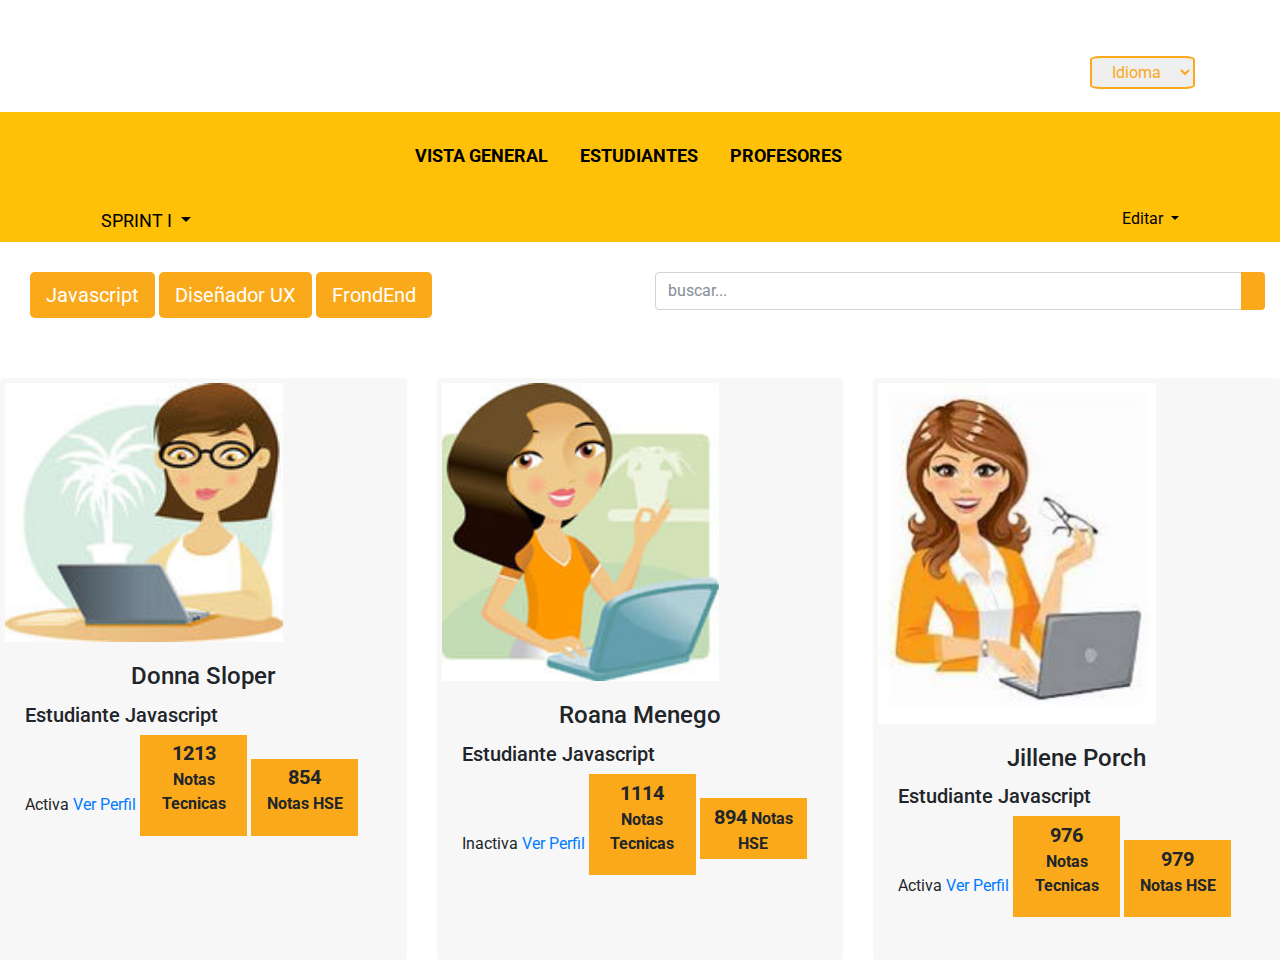
==== estudiantes.html @ 53c3c230 "subiendo index estudiantes" ====
<!DOCTYPE html>
<html>
  <head>
    <meta charset="utf-8">
    <title>Data Dashboard</title>
    <link rel="stylesheet" href="css/main2.css">
    <link rel="stylesheet" type="text/css" href="assets/bootstrap/css/bootstrap.min.css">
    <link href="https://fonts.googleapis.com/css?family=Roboto:900,400" rel="stylesheet">
  </head>
  <body>
    <header>
      <div class="container cabeza">
        <div class="logo">
          <img src="assets/images/logo-laboratoria.svg" alt="">
        </div>
       <!--Boton de idioma-->
        <select name="select" class="idioma nav-item dropdown">
          <option value="" disabled selected hidden>Idioma</option>
          <option value="value1">Ingles</option>
          <option value="value2">Español</option> 
          <option value="value3">Portugues</option>
        </select>
      </div>
    </header> 
    <section class="fondo">
      <div class="container">
        <ul class="menu nav justify-content-center">
          <li class="nav-item">
            <a class="nav-link active" href="index.html">VISTA GENERAL</a>
          </li>
          <li class="nav-item">
            <a class="nav-link" href="estudiantes.html">ESTUDIANTES</a>
          </li>
          <li class="nav-item">
            <a class="nav-link" href="#">PROFESORES</a>
          </li>
        </ul>
        <div class="nav-item dropdown buscar">
          <a class="nav-link dropdown-toggle" href="#" id="navbarDropdown" role="button" onclick="buscar()" data-toggle="dropdown" aria-haspopup="true" aria-expanded="false"> SPRINT I </a>
          <div id="navBuscador">
          </div>
        </div>
        <div class="nav-item dropdown editar">
          <a class="nav-link dropdown-toggle" href="#" id="navbarDropdown" role="button" onclick="editar()" data-toggle="dropdown" aria-haspopup="true" aria-expanded="false"> Editar </a>
          <div id="navEditar">
          </div>
        </div>
      </div>
    </section>
    <!--section 2 buscador-->
    <section>
   <div class=" buscador col-lg-6">
    <div class="input-group">
     <input type="text" class="form-control" placeholder="buscar..." aria-label="Search for..." >
      <span class="input-group-btn">
        <button class="btn btn-secondary" type="button"><i class="fa fa-search" aria-hidden="true" ::before></i></button>
      </span>
    </div>
  </div>
</div>
<!--section 3 Menu de estudiantes-->
<section>
  <div class="menuH">
  <button type="button" class="btn btn-primary btn-lg">Javascript</button>
<button type="button" class="btn btn-secondary btn-lg">Diseñador UX</button>
<button type="button" class="btn btn-secondary btn-lg">FrondEnd</button>
</div>
        
</section>

<!--section 4  Ficha Alumnas-->
<section class="Alumnas">
<div class="card-deck">
<div class="card">
  <img class="card-img-top" src="assets/images/estudiante1.jpg" alt="Card image cap">
    <div class="card-body">
      <h4 class="card-title">Donna Sloper</h4>
      <h5>Estudiante Javascript</h4>
        <span>Activa</span>
        <a href="">Ver Perfil</a>
  <div class="notasTech">
  <span class="nota">1213</span>
  <p class="title2">Notas Tecnicas</p>
  </div>
  <div class="notasHse">
  <span class="nota">854</span>
  <p class="title2">Notas HSE</p>

  </div>
    </div>
  </div>

  <div class="card">
  <img class="card-img-top" src="assets/images/estudiante2.jpg" alt="Card image cap">
    <div class="card-body">
      <h4 class="card-title">Roana Menego</h4>
      <h5>Estudiante Javascript</h4>
        <span>Inactiva</span>
        <a href="">Ver Perfil</a>
  <div class="notasTech">
    <span class="nota">1114</span>
  <p class="title2">Notas Tecnicas</p>
  </div>

  <div class="notasHse">
    <span class="nota">894</span>
    <span class="title2">Notas HSE</span>
      </div>
  </div>
</div>

  <div class="card">
  <img class="card-img-top" src="assets/images/estudiante3.jpg" alt="Card image cap">
    <div class="card-body">
      <h4 class="card-title">Jillene Porch</h4>
      <h5>Estudiante Javascript</h4>
        <span>Activa</span>
        <a href="">Ver Perfil</a>
  <div class="notasTech">
    <span class="nota">976</span>
  <p class="title2">Notas Tecnicas</p>
  
  </div>
  <div class="notasHse">
      <span class="nota">979</span>
  <p class="title2">Notas HSE</p>
    </div>
  </div>
</div>
</section>
    
    <!-- funciones math -->
    <script src="./js/math_js/math.js"></script>
    <!-- graficos JS -->
    <script src="./js/graphic/highcharts.js"></script>
    <!-- Base de datos -->
    <script src="./js/data.js"></script>
    <!-- Aquí va tus archivos JS -->
    <script src="./js/graphic.js"></script>
    <script src="./js/app.js"></script>
    <!--enlace a iconos-->
    <script src="http://use.fontawesome.com/7873633050.js"></script>
  </body>
</html>
---- css/main2.css ----
*{
	margin:0;
	padding: 0;
}
.cabeza{
 	overflow: hidden;
 }
.logo{
	width: 15%;
	display: inline-block;
	margin-left: 40%;
	margin-top: 2%; 
}
.idioma {
	margin-top: 5%;
	margin-bottom: 2%; 
	float: right;
	margin-top: 5%;
	margin-bottom: 2%; 
	float: right;
	border:  2px solid #F9A91A;
	border-radius: 10%; 
	color: #F9A91A;
	padding: 0.4%;
	text-align: center;

}
.idioma:focus{
	outline-style: none;
}

/*section segunda parte, navegador*/ 

.fondo{
	background: #FFC107;
	overflow: hidden;
}
.menu{
    padding: 2%;
    font-family: 'Roboto', sans-serif;
    font-weight: bolder;
    font-size: 18px;
    color: white;
}
.nav-item:{
	border-bottom-color: #7f5406;
}
.nav-link{
	color: #000;
}

.nav-link:hover{
	color:#FFFFFF;
	text-decoration-color: #000 !important;
}
.editar{
	background: #FFC107;
	border: none; 
	float: right;
}
.editar:focus{
	outline-style: none;
}
.editar option{
	background: #FFF;
}

.buscar{
	float: left;
	font-size: 18px;
}

#navBuscador{
	position: fixed;
	z-index: 5;
}
#navEditar{
	position: fixed;
	z-index: 5;

}
/*parte html estudiantes*/
.buscador{
	float: right;
	padding: 30px;
	
}

.tarjeta{
	padding: 12px;
}
.card{
	border: none!important;
	background-color:#F7F7F7 !important;
	padding: 5px;
}
.custom-control-indicator{
	background-color:#F9A91A !important; 
}
.card-title{
	text-align: center;
}
.notasTech{
	background-color:#F9A91A;
	font-size:16px;
	font-weight: bold;
	width: 30%;
	text-align: center;
	padding: 1%;
	margin-bottom: 5%;
	display: inline-block;
}
.notasHse{
	background-color:#F9A91A;
	font-size:16px;
	font-weight: bold;
	width: 30%;
	text-align: center;
	padding: 1%;
	display: inline-block;
}
.nota{
	font-size: 20px;
}
.menuH{
	padding: 30px;
	
}
.btn{
	background-color: #F9A91A !important;
	border: none !important;
}
.Alumnas{
	padding-top: 30px;
}
.card-img-top{
	width: 70% !important;

}
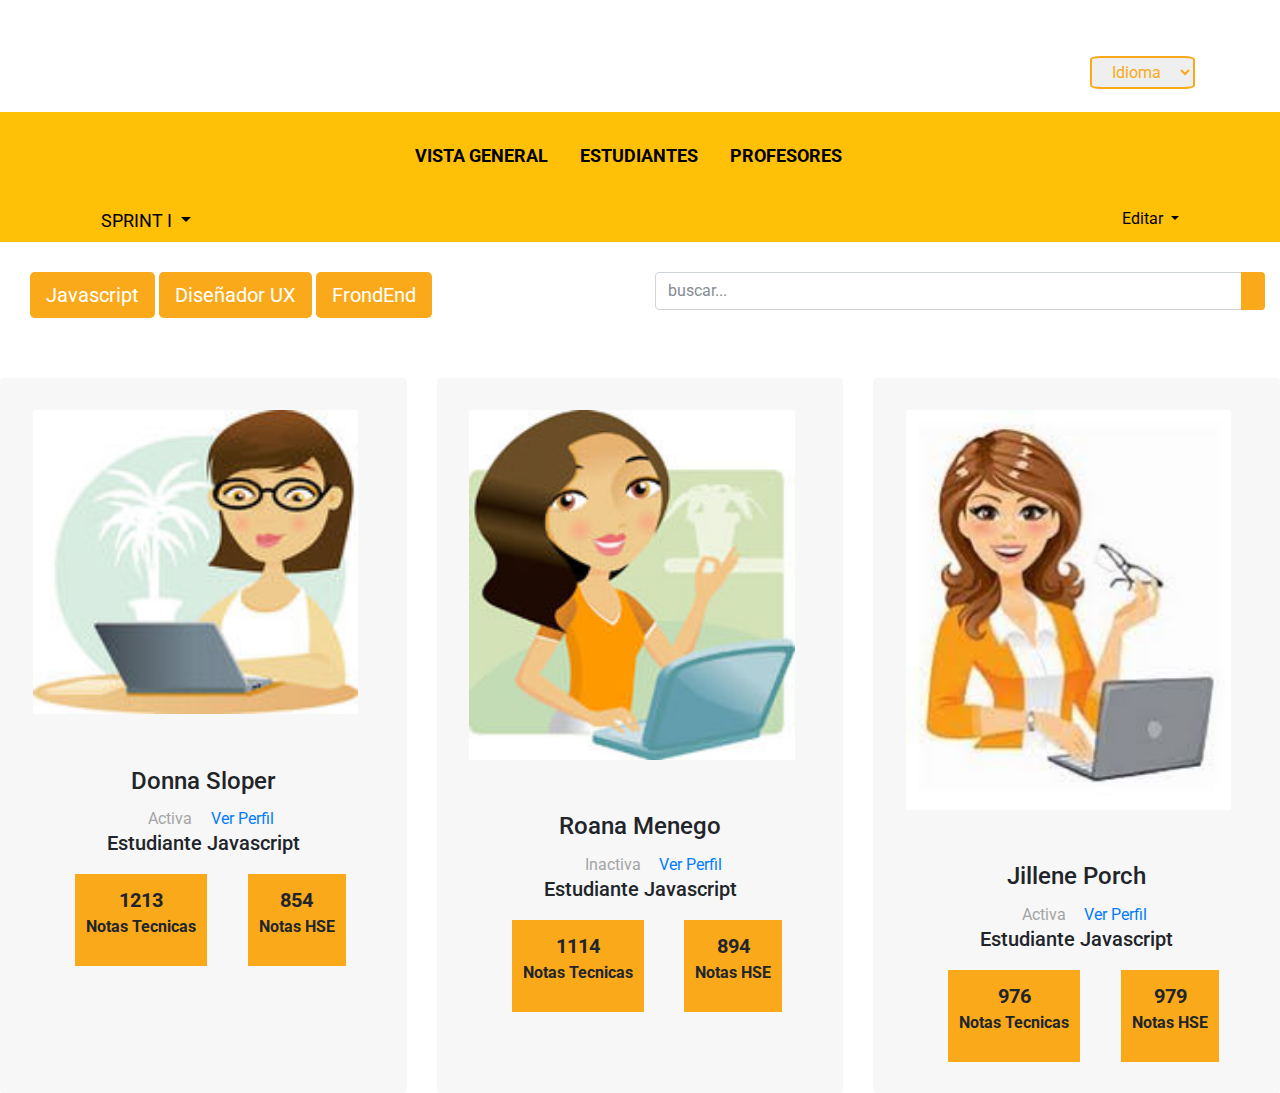
==== commit d07dd416: "Merge branch 'master' of https://github.com/carolina-silvag/data-dashboard" ====
--- a/estudiantes.html
+++ b/estudiantes.html
@@ -75,9 +75,9 @@
   <img class="card-img-top" src="assets/images/estudiante1.jpg" alt="Card image cap">
     <div class="card-body">
       <h4 class="card-title">Donna Sloper</h4>
-      <h5>Estudiante Javascript</h4>
-        <span>Activa</span>
-        <a href="">Ver Perfil</a>
+      <span class="status">Activa</span><a class="perfil" href="">Ver Perfil</a>
+      <h5 class="subtitulo">Estudiante Javascript</h4>
+        
   <div class="notasTech">
   <span class="nota">1213</span>
   <p class="title2">Notas Tecnicas</p>
@@ -94,17 +94,15 @@
   <img class="card-img-top" src="assets/images/estudiante2.jpg" alt="Card image cap">
     <div class="card-body">
       <h4 class="card-title">Roana Menego</h4>
-      <h5>Estudiante Javascript</h4>
-        <span>Inactiva</span>
-        <a href="">Ver Perfil</a>
+      <span class="status">Inactiva</span><a class="Perfil" href="">Ver Perfil</a>
+      <h5 class="subtitulo">Estudiante Javascript</h4>
   <div class="notasTech">
     <span class="nota">1114</span>
   <p class="title2">Notas Tecnicas</p>
   </div>
-
   <div class="notasHse">
     <span class="nota">894</span>
-    <span class="title2">Notas HSE</span>
+    <p class="title2">Notas HSE</p>
       </div>
   </div>
 </div>
@@ -113,13 +111,11 @@
   <img class="card-img-top" src="assets/images/estudiante3.jpg" alt="Card image cap">
     <div class="card-body">
       <h4 class="card-title">Jillene Porch</h4>
-      <h5>Estudiante Javascript</h4>
-        <span>Activa</span>
-        <a href="">Ver Perfil</a>
+      <span class="status">Activa</span><a class="perfil" href="">Ver Perfil</a>
+      <h5 class="subtitulo">Estudiante Javascript</h4>   
   <div class="notasTech">
     <span class="nota">976</span>
   <p class="title2">Notas Tecnicas</p>
-  
   </div>
   <div class="notasHse">
       <span class="nota">979</span>
--- a/css/main2.css
+++ b/css/main2.css
@@ -64,7 +64,11 @@
 .editar option{
 	background: #FFF;
 }
-
+.lista{
+	outline: 1px solid #ffc107;
+	background: #fff;
+	width: 200%;
+}
 .buscar{
 	float: left;
 	font-size: 18px;
@@ -77,8 +81,9 @@
 #navEditar{
 	position: fixed;
 	z-index: 5;
+}
 
-}
+
 /*parte html estudiantes*/
 .buscador{
 	float: right;
@@ -92,7 +97,7 @@
 .card{
 	border: none!important;
 	background-color:#F7F7F7 !important;
-	padding: 5px;
+
 }
 .custom-control-indicator{
 	background-color:#F9A91A !important; 
@@ -104,20 +109,27 @@
 	background-color:#F9A91A;
 	font-size:16px;
 	font-weight: bold;
-	width: 30%;
+	width: auto;
 	text-align: center;
-	padding: 1%;
-	margin-bottom: 5%;
 	display: inline-block;
+	padding: 3%;
+	margin-left: 15%;
+	margin-top: 3%;
+	margin-bottom: 3%;
+
 }
 .notasHse{
 	background-color:#F9A91A;
 	font-size:16px;
 	font-weight: bold;
-	width: 30%;
 	text-align: center;
-	padding: 1%;
 	display: inline-block;
+	width: auto;
+	padding: 3%;
+	margin-left: 10%;
+	margin-top: 3%;
+	margin-bottom: 3%;
+
 }
 .nota{
 	font-size: 20px;
@@ -134,6 +146,21 @@
 	padding-top: 30px;
 }
 .card-img-top{
-	width: 70% !important;
+	width: 80% !important;
+	margin: 8% !important;
 
-}+}
+.status{
+	margin-left:35%;
+	text-align: center;
+	color: #A4A4A4;
+	margin-right: 5%;
+}
+.subtitulo{
+	text-align: center;
+
+}
+.btn:hover{
+background-color: #333333 !important;
+}
+	
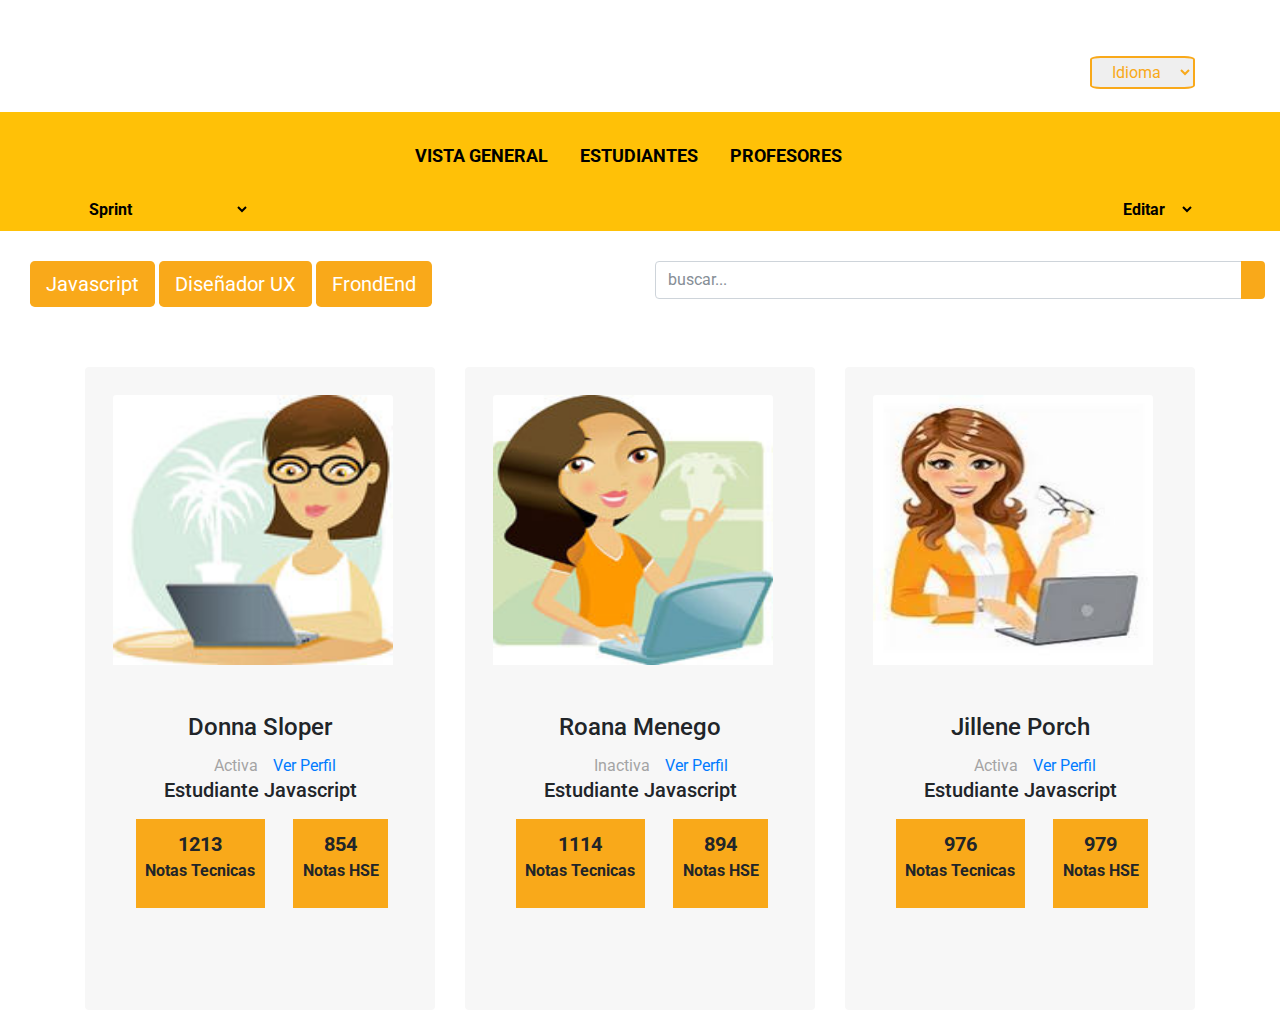
==== commit f8898411: "subiendo algunas mejoras" ====
--- a/estudiantes.html
+++ b/estudiantes.html
@@ -21,6 +21,7 @@
           <option value="value3">Portugues</option>
         </select>
       </div>
+
     </header> 
     <section class="fondo">
       <div class="container">
@@ -35,14 +36,24 @@
             <a class="nav-link" href="#">PROFESORES</a>
           </li>
         </ul>
-        <div class="nav-item dropdown buscar">
-          <a class="nav-link dropdown-toggle" href="#" id="navbarDropdown" role="button" onclick="buscar()" data-toggle="dropdown" aria-haspopup="true" aria-expanded="false"> SPRINT I </a>
-          <div id="navBuscador">
-          </div>
+
+       <div class="menu-sprint">
+          <select name="select" class="sprintStudent nav-item dropdown">
+          <option value="" disabled selected hidden>Sprint</option>
+          <option value="value1">Agregar Estudiante</option>
+          <option value="value2">Remover Estudiante</option> 
+          <option value="value3">Agregar Sprint</option>
+        </select>
         </div>
-        <div class="nav-item dropdown editar">
-          <a class="nav-link dropdown-toggle" href="#" id="navbarDropdown" role="button" onclick="editar()" data-toggle="dropdown" aria-haspopup="true" aria-expanded="false"> Editar </a>
-          <div id="navEditar">
+
+        <div class="menu-editar">
+          <select name="select" class="editar nav-item dropdown">
+          <option value="" disabled selected hidden>Editar</option>
+          <option value="value1">Sprint 1</option>
+          <option value="value2">Sprint 2</option> 
+          <option value="value3">Sprint 3</option>
+        </select>
+        </div>
           </div>
         </div>
       </div>
@@ -70,6 +81,7 @@
 
 <!--section 4  Ficha Alumnas-->
 <section class="Alumnas">
+  <div class="container">
 <div class="card-deck">
 <div class="card">
   <img class="card-img-top" src="assets/images/estudiante1.jpg" alt="Card image cap">
@@ -123,9 +135,11 @@
     </div>
   </div>
 </div>
+</div>
 </section>
     
     <!-- funciones math -->
+    <script src="assets/Popper.js"></script>
     <script src="./js/math_js/math.js"></script>
     <!-- graficos JS -->
     <script src="./js/graphic/highcharts.js"></script>
@@ -133,7 +147,7 @@
     <script src="./js/data.js"></script>
     <!-- Aquí va tus archivos JS -->
     <script src="./js/graphic.js"></script>
-    <script src="./js/app.js"></script>
+    <script src="./js/menu.js"></script>
     <!--enlace a iconos-->
     <script src="http://use.fontawesome.com/7873633050.js"></script>
   </body>
--- a/css/main2.css
+++ b/css/main2.css
@@ -57,12 +57,34 @@
 	background: #FFC107;
 	border: none; 
 	float: right;
+	margin-bottom: 1%;
+	font-weight: bold;
 }
 .editar:focus{
 	outline-style: none;
 }
 .editar option{
-	background: #FFF;
+	background: #fff;
+}
+
+.editar:hover{
+	color:#333;
+	
+}
+.sprintStudent{
+	background: #FFC107;
+	border: none; 
+	float: left;
+	font-weight: bold;
+}
+.sprintStudent:focus{
+	outline-style: none;
+}
+.sprintStudent option{
+	background: #fff;
+}
+.sprintStudent:hover{
+	color:#333;
 }
 .lista{
 	outline: 1px solid #ffc107;
@@ -113,7 +135,7 @@
 	text-align: center;
 	display: inline-block;
 	padding: 3%;
-	margin-left: 15%;
+	margin-left: 10%;
 	margin-top: 3%;
 	margin-bottom: 3%;
 
@@ -126,7 +148,7 @@
 	display: inline-block;
 	width: auto;
 	padding: 3%;
-	margin-left: 10%;
+	margin-left: 8%;
 	margin-top: 3%;
 	margin-bottom: 3%;
 
@@ -147,6 +169,7 @@
 }
 .card-img-top{
 	width: 80% !important;
+	height: 42% !important;
 	margin: 8% !important;
 
 }
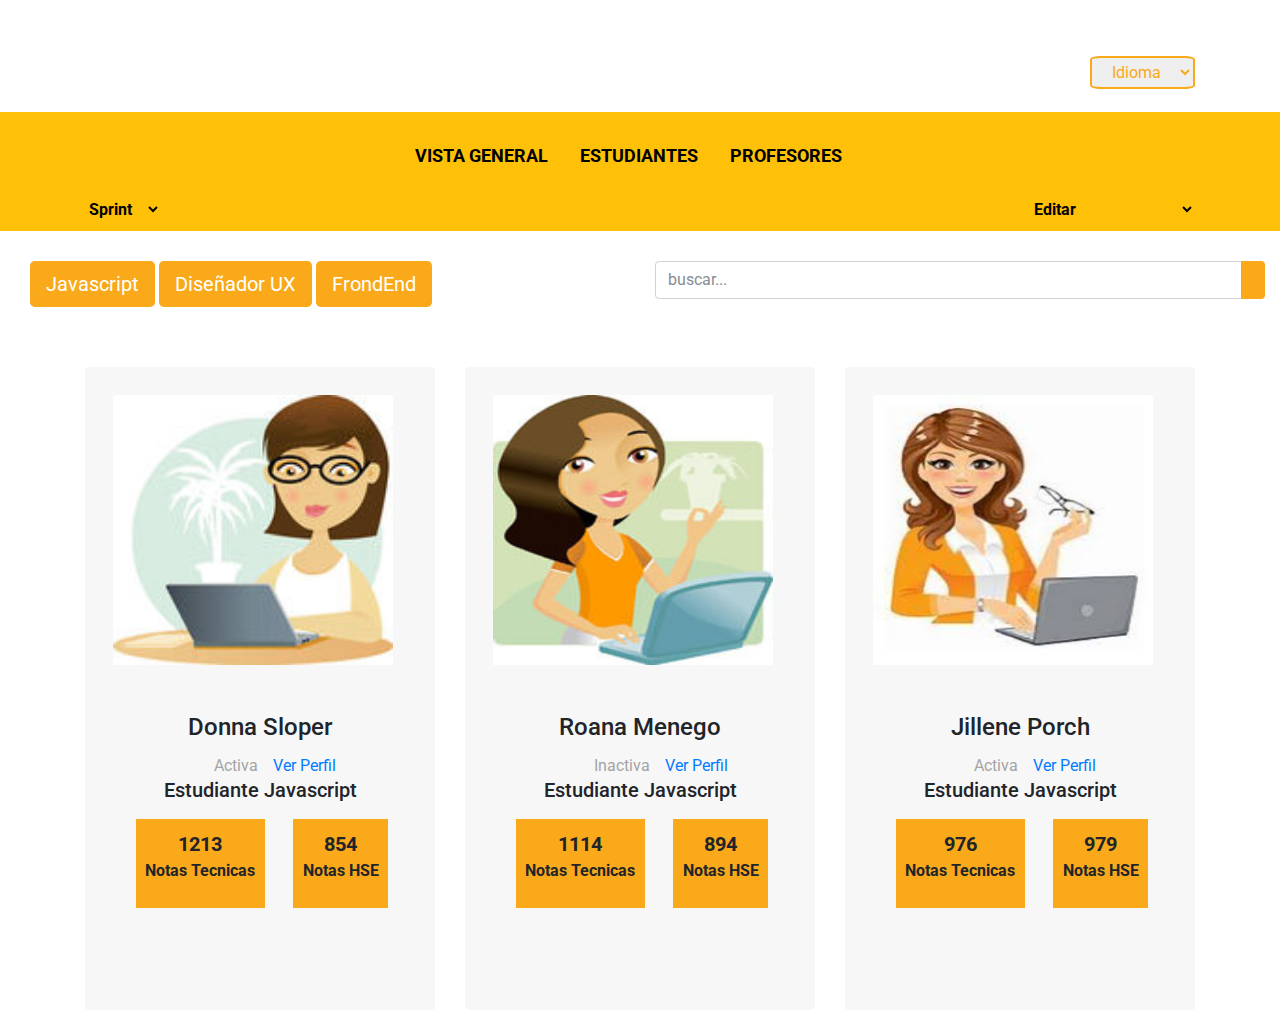
==== commit 76ad28bf: "modificado el error" ====
--- a/estudiantes.html
+++ b/estudiantes.html
@@ -37,21 +37,21 @@
           </li>
         </ul>
 
-       <div class="menu-sprint">
+         <div class="menu-sprint">
           <select name="select" class="sprintStudent nav-item dropdown">
           <option value="" disabled selected hidden>Sprint</option>
-          <option value="value1">Agregar Estudiante</option>
-          <option value="value2">Remover Estudiante</option> 
-          <option value="value3">Agregar Sprint</option>
+          <option value="value1">Sprint 1</option>
+          <option value="value2">Sprint 2</option> 
+          <option value="value3">Sprint 3</option>
         </select>
         </div>
 
         <div class="menu-editar">
           <select name="select" class="editar nav-item dropdown">
           <option value="" disabled selected hidden>Editar</option>
-          <option value="value1">Sprint 1</option>
-          <option value="value2">Sprint 2</option> 
-          <option value="value3">Sprint 3</option>
+          <option value="value1">Agregar Estudiante</option>
+          <option value="value2">Remover Estudiante</option> 
+          <option value="value3">Agregar Sprint</option>
         </select>
         </div>
           </div>
